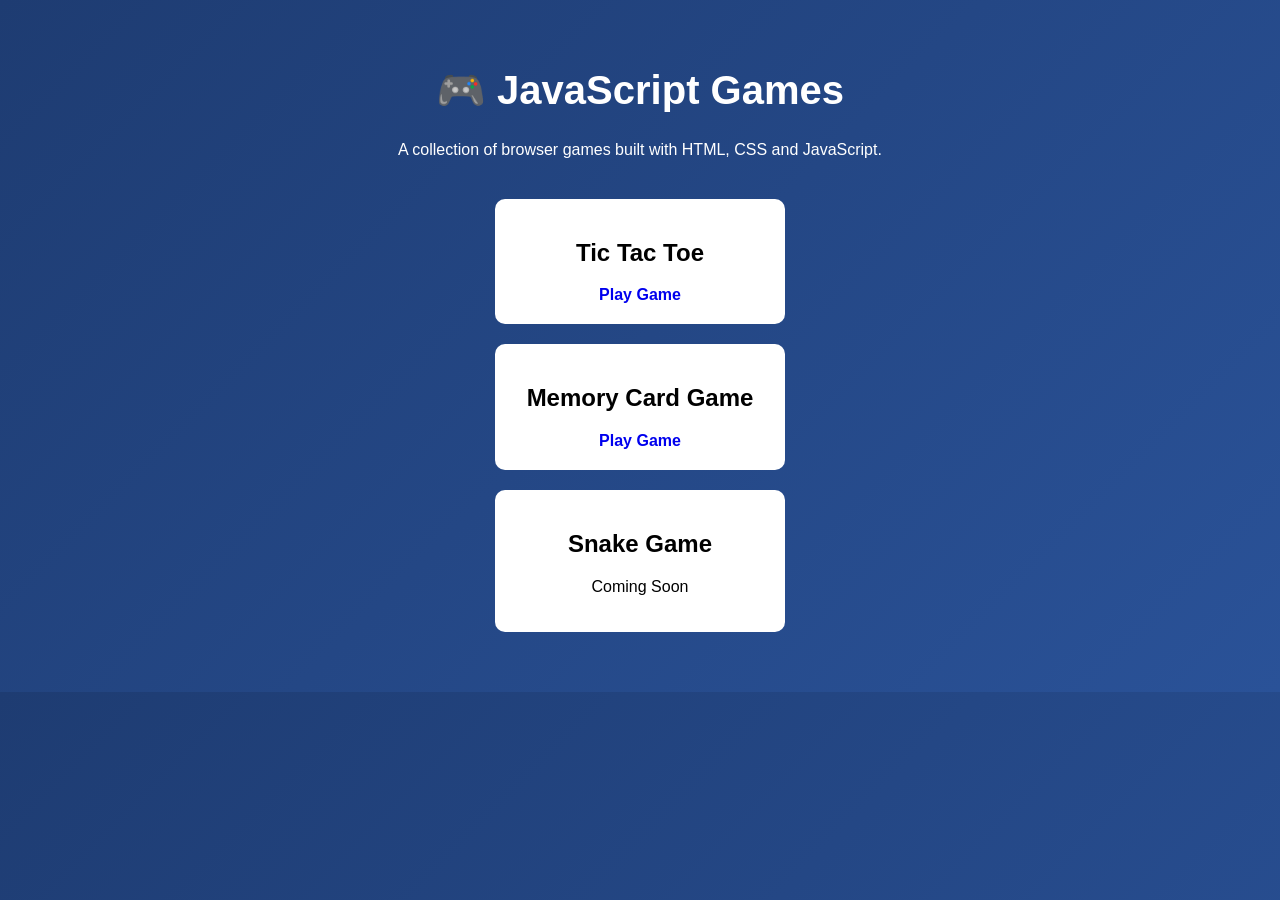
==== index.html @ 4132be17 "Added homepage for game collection" ====
<!DOCTYPE html>
<html lang="en">
<head>
<meta charset="UTF-8">
<title>JavaScript Games</title>

<style>

body{
    font-family: Arial;
    text-align:center;
    background:linear-gradient(135deg,#1e3c72,#2a5298);
    color:white;
    margin:0;
    padding:40px;
}

h1{
    font-size:40px;
}

.container{
    margin-top:40px;
}

.game{
    background:white;
    color:black;
    padding:20px;
    margin:20px auto;
    width:250px;
    border-radius:10px;
    transition:0.3s;
}

.game:hover{
    transform:scale(1.05);
}

a{
    text-decoration:none;
    font-weight:bold;
}

</style>

</head>

<body>

<h1>🎮 JavaScript Games</h1>

<p>A collection of browser games built with HTML, CSS and JavaScript.</p>

<div class="container">

<div class="game">
<h2>Tic Tac Toe</h2>
<a href="tic-tac-toe/index.html">Play Game</a>
</div>

<div class="game">
<h2>Memory Card Game</h2>
<a href="memory-card-game/index.html">Play Game</a>
</div>

<div class="game">
<h2>Snake Game</h2>
<p>Coming Soon</p>
</div>

</div>

</body>
</html>
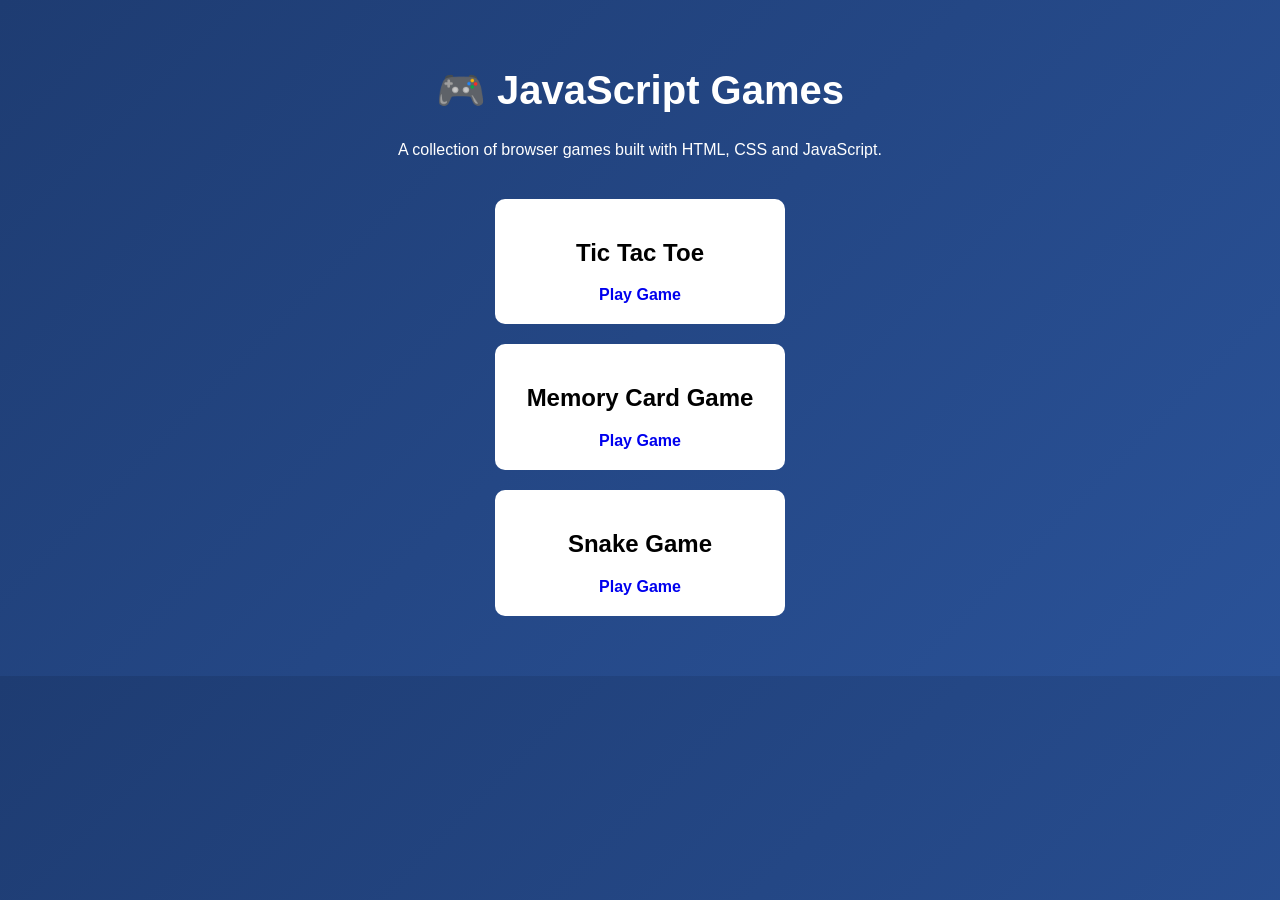
==== commit 10221d8e: "Updated homepage to include Snake Game" ====
--- a/index.html
+++ b/index.html
@@ -66,7 +66,7 @@
 
 <div class="game">
 <h2>Snake Game</h2>
-<p>Coming Soon</p>
+<a href="snake-game/index.html">Play Game</a>
 </div>
 
 </div>
